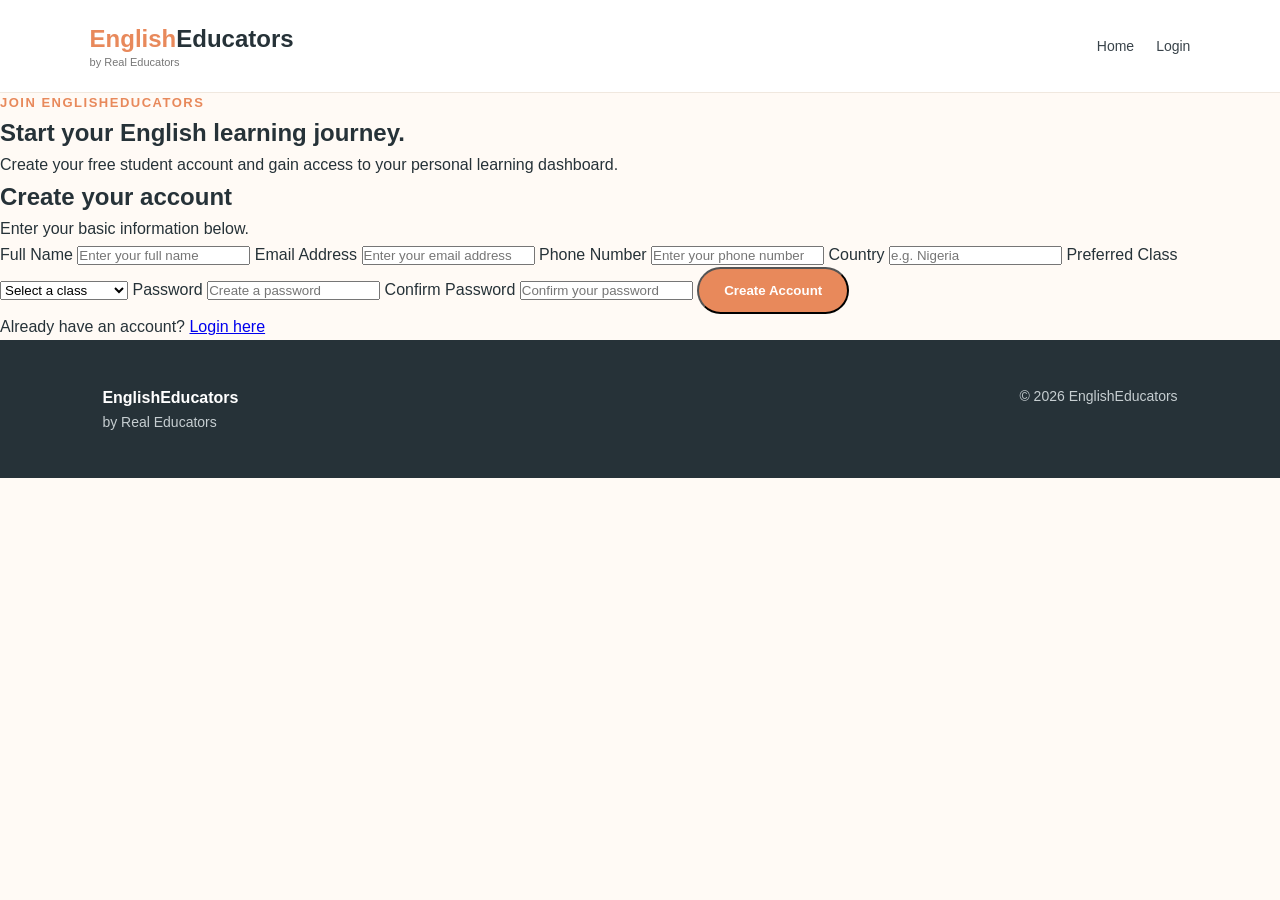
==== register.html @ 1b93e770 "Create register.html" ====
<!DOCTYPE html>
<html lang="en">
<head>
    <meta charset="UTF-8">
    <meta name="viewport" content="width=device-width, initial-scale=1.0">

    <title>Register | EnglishEducators</title>

    <link rel="stylesheet" href="style.css">
</head>

<body>

<header class="navbar">

    <div class="logo">
        <span>English</span>Educators
        <small>by Real Educators</small>
    </div>

    <nav>
        <a href="index.html">Home</a>
        <a href="login.html">Login</a>
    </nav>

</header>


<main>

<section class="auth-section">

    <div class="auth-container">

        <div class="auth-intro">

            <p class="section-label">JOIN ENGLISHEDUCATORS</p>

            <h1>Start your English learning journey.</h1>

            <p>
                Create your free student account and gain access to your
                personal learning dashboard.
            </p>

        </div>


        <div class="auth-card">

            <h2>Create your account</h2>

            <p class="auth-subtitle">
                Enter your basic information below.
            </p>


            <form id="registerForm">

                <label for="fullName">
                    Full Name
                </label>

                <input
                    type="text"
                    id="fullName"
                    placeholder="Enter your full name"
                    required
                >


                <label for="email">
                    Email Address
                </label>

                <input
                    type="email"
                    id="email"
                    placeholder="Enter your email address"
                    required
                >


                <label for="phone">
                    Phone Number
                </label>

                <input
                    type="tel"
                    id="phone"
                    placeholder="Enter your phone number"
                >


                <label for="country">
                    Country
                </label>

                <input
                    type="text"
                    id="country"
                    placeholder="e.g. Nigeria"
                >


                <label for="preferredClass">
                    Preferred Class
                </label>

                <select id="preferredClass">

                    <option value="">
                        Select a class
                    </option>

                    <option value="Speaking">
                        English Speaking
                    </option>

                    <option value="Grammar">
                        Grammar
                    </option>

                    <option value="Writing">
                        Writing
                    </option>

                    <option value="Academic English">
                        Academic English
                    </option>

                </select>


                <label for="password">
                    Password
                </label>

                <input
                    type="password"
                    id="password"
                    placeholder="Create a password"
                    minlength="6"
                    required
                >


                <label for="confirmPassword">
                    Confirm Password
                </label>

                <input
                    type="password"
                    id="confirmPassword"
                    placeholder="Confirm your password"
                    minlength="6"
                    required
                >


                <button type="submit" class="primary-button auth-button">
                    Create Account
                </button>

                <p id="registerMessage"></p>

            </form>


            <p class="auth-footer">
                Already have an account?
                <a href="login.html">Login here</a>
            </p>

        </div>

    </div>

</section>

</main>


<footer>

    <div>
        <strong>EnglishEducators</strong>
        <p>by Real Educators</p>
    </div>

    <div>
        <p>© 2026 EnglishEducators</p>
    </div>

</footer>


<script src="register.js"></script>

</body>
</html>
---- style.css ----
* {
    margin: 0;
    padding: 0;
    box-sizing: border-box;
}

html {
    scroll-behavior: smooth;
}

body {
    font-family: Arial, Helvetica, sans-serif;
    background: #fffaf5;
    color: #263238;
    line-height: 1.6;
}

/* NAVIGATION */

.navbar {
    display: flex;
    justify-content: space-between;
    align-items: center;
    padding: 20px 7%;
    background: white;
    border-bottom: 1px solid #f0e8df;
}

.logo {
    font-size: 24px;
    font-weight: 700;
    color: #263238;
}

.logo span {
    color: #e8895b;
}

.logo small {
    display: block;
    font-size: 11px;
    font-weight: 400;
    color: #777;
    margin-top: -4px;
}

nav {
    display: flex;
    align-items: center;
    gap: 22px;
}

nav a {
    text-decoration: none;
    color: #39434a;
    font-size: 14px;
}

nav a:hover {
    color: #e8895b;
}

.login-link {
    font-weight: 600;
}

.register-button {
    background: #e8895b;
    color: white !important;
    padding: 10px 18px;
    border-radius: 25px;
}


/* HERO */

.hero {
    min-height: 620px;
    display: flex;
    align-items: center;
    justify-content: space-between;
    gap: 60px;
    padding: 80px 8%;
    background: #fff3e9;
}

.hero-text {
    max-width: 600px;
}

.welcome {
    color: #e8895b;
    font-size: 13px;
    font-weight: bold;
    letter-spacing: 1.5px;
    margin-bottom: 18px;
}

.hero h1 {
    font-size: clamp(40px, 6vw, 68px);
    line-height: 1.1;
    margin-bottom: 25px;
    color: #263238;
}

.hero h1 span {
    display: block;
    color: #e8895b;
}

.hero-text > p:not(.welcome) {
    font-size: 18px;
    color: #5e686d;
    max-width: 560px;
    margin-bottom: 32px;
}

.hero-buttons {
    display: flex;
    gap: 15px;
    flex-wrap: wrap;
}

.primary-button,
.secondary-button {
    display: inline-block;
    padding: 14px 25px;
    border-radius: 30px;
    text-decoration: none;
    font-weight: bold;
}

.primary-button {
    background: #e8895b;
    color: white;
}

.secondary-button {
    border: 1px solid #e8895b;
    color: #d57243;
    background: white;
}


/* HERO CARD */

.hero-card {
    background: white;
    padding: 35px;
    border-radius: 25px;
    width: 360px;
    box-shadow: 0 15px 40px rgba(70, 50, 30, 0.08);
}

.card-icon {
    font-size: 42px;
    margin-bottom: 15px;
}

.hero-card h3 {
    font-size: 24px;
    margin-bottom: 10px;
}

.hero-card p {
    color: #687177;
    margin-bottom: 20px;
}

.mini-stat {
    display: flex;
    gap: 12px;
    align-items: center;
    padding: 10px 0;
    border-top: 1px solid #eee;
}

.mini-stat strong {
    color: #e8895b;
}


/* GENERAL SECTIONS */

.section {
    padding: 90px 8%;
}

.section-heading {
    text-align: center;
    max-width: 700px;
    margin: auto;
}

.section-heading > p,
.section-label {
    color: #e8895b;
    font-size: 13px;
    font-weight: bold;
    letter-spacing: 1.5px;
}

.section-heading h2 {
    font-size: 40px;
    margin: 10px 0;
}

.section-heading span {
    color: #687177;
}


/* CLASSES */

.class-grid {
    display: grid;
    grid-template-columns: repeat(4, 1fr);
    gap: 22px;
    margin-top: 50px;
}

.class-card {
    background: white;
    padding: 30px;
    border-radius: 20px;
    border: 1px solid #f0e8df;
    transition: transform 0.2s ease;
}

.class-card:hover {
    transform: translateY(-5px);
}

.class-icon {
    font-size: 38px;
    margin-bottom: 15px;
}

.class-card h3 {
    margin-bottom: 10px;
}

.class-card p {
    color: #687177;
    font-size: 15px;
}


/* ABOUT */

.about-section {
    padding: 90px 8%;
    background: #f8eee5;
}

.about-content {
    max-width: 850px;
    margin: auto;
}

.about-content h2 {
    font-size: 42px;
    margin: 12px 0 20px;
}

.about-content p:not(.section-label) {
    color: #5f696e;
    margin-bottom: 15px;
    font-size: 17px;
}


/* CTA */

.cta {
    text-align: center;
    padding: 90px 20px;
    background: #fff3e9;
}

.cta h2 {
    font-size: 40px;
    margin-bottom: 10px;
}

.cta p {
    color: #687177;
    margin-bottom: 25px;
}


/* FOOTER */

footer {
    background: #263238;
    color: white;
    padding: 45px 8%;
    display: flex;
    justify-content: space-between;
    gap: 30px;
    flex-wrap: wrap;
}

footer p {
    color: #c6ced1;
    font-size: 14px;
}


/* MOBILE */

@media (max-width: 850px) {

    .navbar {
        flex-direction: column;
        gap: 18px;
    }

    nav {
        flex-wrap: wrap;
        justify-content: center;
        gap: 12px;
    }

    .hero {
        flex-direction: column;
        text-align: center;
        padding: 60px 6%;
    }

    .hero-buttons {
        justify-content: center;
    }

    .hero-card {
        width: 100%;
        max-width: 400px;
    }

    .class-grid {
        grid-template-columns: 1fr 1fr;
    }

    .section-heading h2,
    .about-content h2,
    .cta h2 {
        font-size: 32px;
    }
}


@media (max-width: 550px) {

    .class-grid {
        grid-template-columns: 1fr;
    }

    .hero h1 {
        font-size: 42px;
    }

    footer {
        flex-direction: column;
    }
}
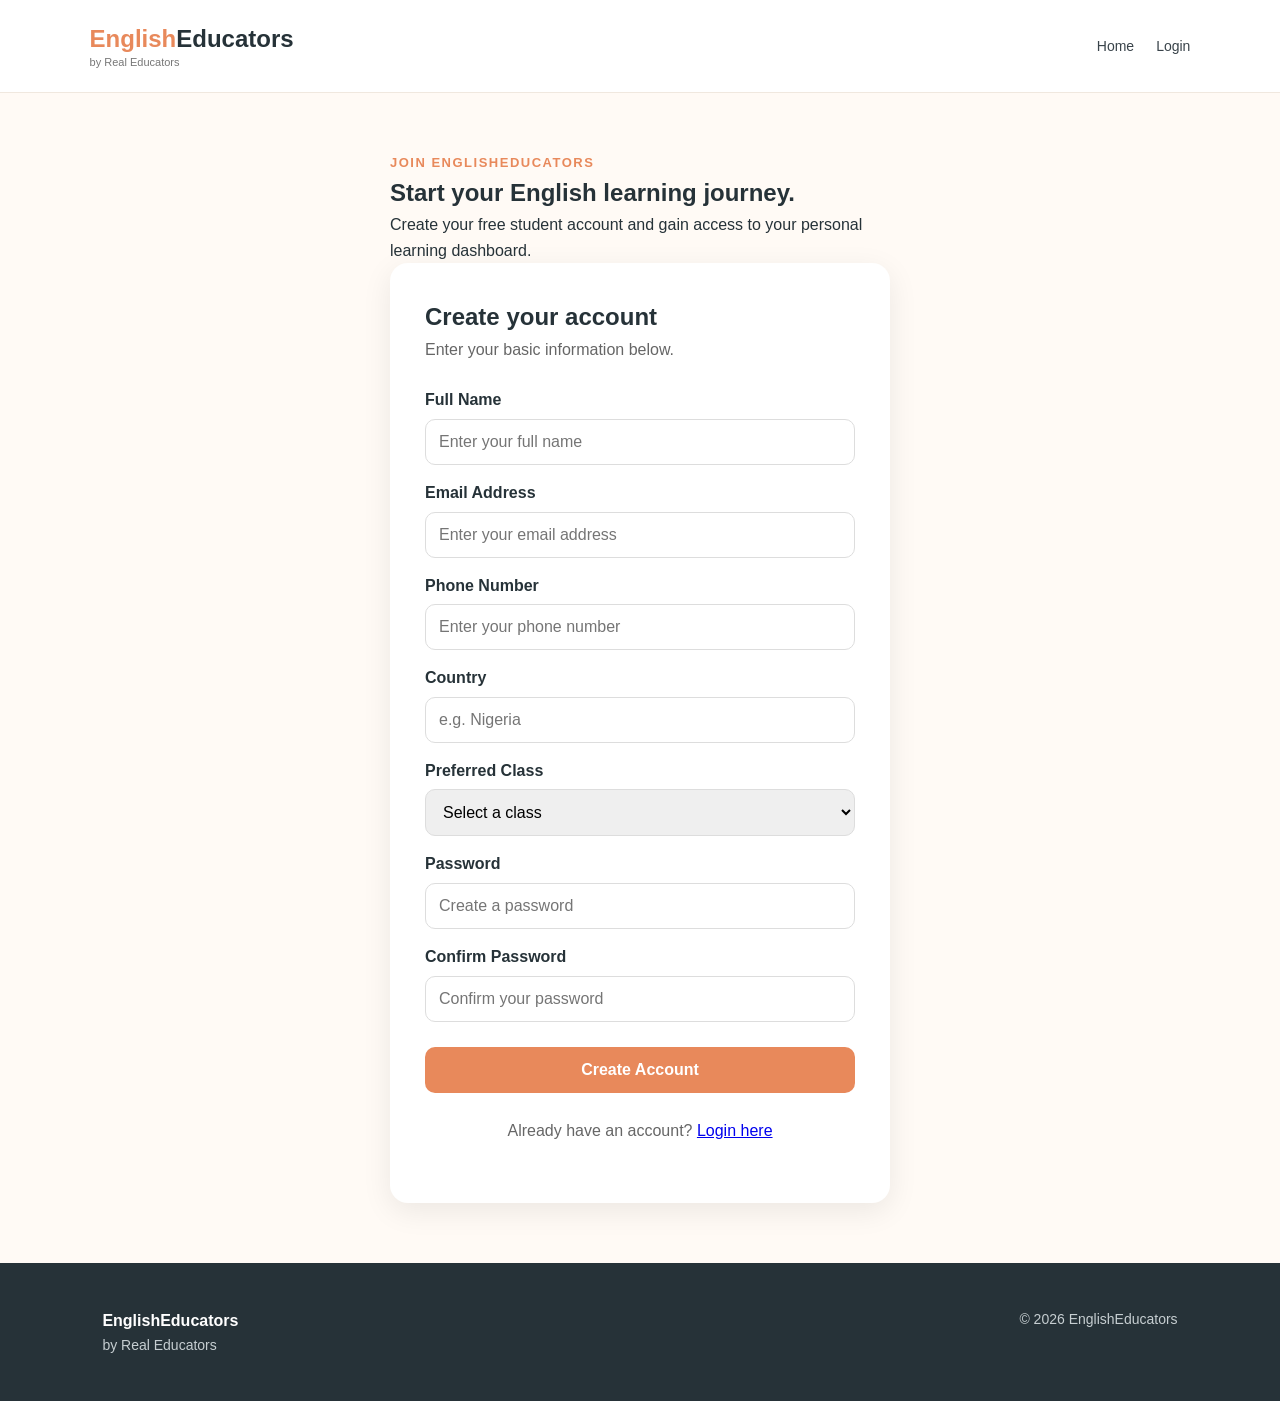
==== commit 051564b0: "Update register.html" ====
--- a/register.html
+++ b/register.html
@@ -195,7 +195,8 @@
 </footer>
 
 
-<script src="register.js"></script>
+<script src=<script src="https://cdn.jsdelivr.net/npm/@supabase/supabase-js@2"></script>
+<script src="register.js?v=2"></script>
 
 </body>
 </html>
--- a/style.css
+++ b/style.css
@@ -363,3 +363,172 @@
         flex-direction: column;
     }
 }
+/* =========================
+   AUTHENTICATION PAGES
+========================= */
+
+.auth-section {
+    padding: 60px 20px;
+    min-height: 70vh;
+    display: flex;
+    justify-content: center;
+    align-items: center;
+}
+
+.auth-container {
+    width: 100%;
+    max-width: 500px;
+}
+
+.auth-card {
+    background: white;
+    padding: 35px;
+    border-radius: 18px;
+    box-shadow: 0 8px 30px rgba(0,0,0,0.08);
+}
+
+.auth-card h1 {
+    margin-bottom: 10px;
+}
+
+.auth-card p {
+    color: #666;
+    margin-bottom: 25px;
+}
+
+.auth-card label {
+    display: block;
+    margin-top: 15px;
+    margin-bottom: 6px;
+    font-weight: 600;
+}
+
+.auth-card input,
+.auth-card select {
+    width: 100%;
+    padding: 13px;
+    border: 1px solid #ddd;
+    border-radius: 10px;
+    font-size: 16px;
+    box-sizing: border-box;
+}
+
+.auth-button {
+    width: 100%;
+    margin-top: 25px;
+    padding: 14px;
+    border: none;
+    border-radius: 10px;
+    background: #e8895b;
+    color: white;
+    font-size: 16px;
+    font-weight: bold;
+    cursor: pointer;
+}
+
+.auth-button:hover {
+    opacity: 0.9;
+}
+
+.auth-footer {
+    text-align: center;
+    margin-top: 20px;
+}
+
+
+/* =========================
+   STUDENT DASHBOARD
+========================= */
+
+.dashboard {
+    padding: 50px 20px;
+    max-width: 1100px;
+    margin: auto;
+}
+
+.dashboard-header {
+    margin-bottom: 30px;
+}
+
+.dashboard-header h1 {
+    margin-bottom: 5px;
+}
+
+.dashboard-grid {
+    display: grid;
+    grid-template-columns: repeat(3, 1fr);
+    gap: 20px;
+    margin-bottom: 30px;
+}
+
+.dashboard-card {
+    background: white;
+    padding: 25px;
+    border-radius: 16px;
+    box-shadow: 0 5px 20px rgba(0,0,0,0.06);
+}
+
+.dashboard-card h3 {
+    margin-bottom: 10px;
+}
+
+.dashboard-number {
+    font-size: 32px;
+    font-weight: bold;
+    color: #e8895b;
+}
+
+.next-class {
+    background: #fff4ed;
+    padding: 25px;
+    border-radius: 16px;
+    margin-bottom: 30px;
+}
+
+.profile-card {
+    background: white;
+    padding: 25px;
+    border-radius: 16px;
+    margin-bottom: 30px;
+    box-shadow: 0 5px 20px rgba(0,0,0,0.06);
+}
+
+.scheduled-class {
+    background: white;
+    padding: 20px;
+    margin-bottom: 15px;
+    border-radius: 12px;
+    border-left: 5px solid #e8895b;
+    box-shadow: 0 4px 15px rgba(0,0,0,0.05);
+}
+
+.logout-button {
+    display: inline-block;
+    padding: 10px 18px;
+    border-radius: 8px;
+    background: #333;
+    color: white;
+    text-decoration: none;
+}
+
+
+/* =========================
+   MOBILE
+========================= */
+
+@media (max-width: 700px) {
+
+    .dashboard-grid {
+        grid-template-columns: 1fr;
+    }
+
+    .dashboard {
+        padding: 30px 15px;
+    }
+
+    .auth-card {
+        padding: 25px;
+    }
+
+}
+/* EnglishEducators website */
